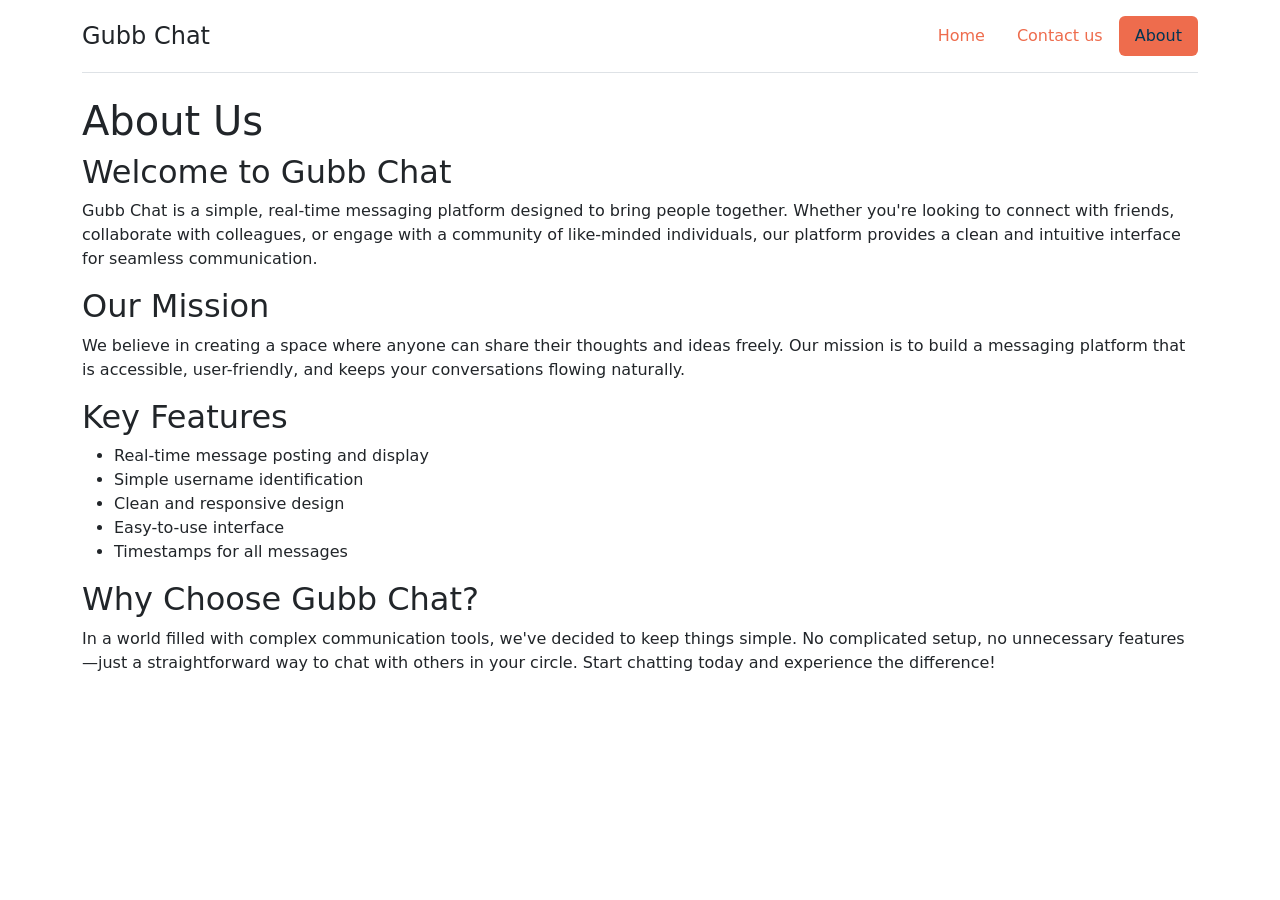
==== about.html @ 64524fd4 "styling html/css/bootstrap and change to form" ====
<!DOCTYPE html>
<html lang="en">
<head>
  <meta charset="UTF-8">
  <title>About Us - Public Chat App</title>
  <link rel="stylesheet" href="css/style.css">
  <link href="https://cdn.jsdelivr.net/npm/bootstrap@5.3.8/dist/css/bootstrap.min.css" rel="stylesheet" integrity="sha384-sRIl4kxILFvY47J16cr9ZwB07vP4J8+LH7qKQnuqkuIAvNWLzeN8tE5YBujZqJLB" crossorigin="anonymous">
  <!-- google fonts -->
  <link rel="preconnect" href="https://fonts.googleapis.com">
  <link rel="preconnect" href="https://fonts.gstatic.com" crossorigin>
  <link href="https://fonts.googleapis.com/css2?family=Bitcount+Prop+Double:wght@100..900&display=swap" rel="stylesheet">
</head>
<body>
  <div class="container">
    <header class="d-flex flex-wrap justify-content-center py-3 mb-4 border-bottom">
      <a href="/" class="d-flex align-items-center mb-3 mb-md-0 me-md-auto text-dark text-decoration-none">
        <!-- <svg class="bi me-2" width="40" height="32"><use xlink:href="#bootstrap"></use></svg> -->
        <span class="fs-4">Gubb Chat</span>
      </a>

      <ul class="nav nav-pills">
        <li class="nav-item"><a href="index.html" class="nav-link">Home</a></li>
        <li class="nav-item"><a href="contact.html" class="nav-link">Contact us</a></li>
        <li class="nav-item"><a href="about.html" class="nav-link active" aria-current="page">About</a></li>
      </ul>
    </header>
  </div>

  <div class="container">
    <h1>About Us</h1>
    
    <section class="content">
      <h2>Welcome to Gubb Chat</h2>
      <p>
        Gubb Chat is a simple, real-time messaging platform designed to bring people together. 
        Whether you're looking to connect with friends, collaborate with colleagues, or engage with 
        a community of like-minded individuals, our platform provides a clean and intuitive interface 
        for seamless communication.
      </p>

      <h2>Our Mission</h2>
      <p>
        We believe in creating a space where anyone can share their thoughts and ideas freely. 
        Our mission is to build a messaging platform that is accessible, user-friendly, and 
        keeps your conversations flowing naturally.
      </p>

      <h2>Key Features</h2>
      <ul>
        <li>Real-time message posting and display</li>
        <li>Simple username identification</li>
        <li>Clean and responsive design</li>
        <li>Easy-to-use interface</li>
        <li>Timestamps for all messages</li>
      </ul>

      <h2>Why Choose Gubb Chat?</h2>
      <p>
        In a world filled with complex communication tools, we've decided to keep things simple. 
        No complicated setup, no unnecessary features—just a straightforward way to chat with others 
        in your circle. Start chatting today and experience the difference!
      </p>
    </section>
  </div>
     <script src="https://cdn.jsdelivr.net/npm/bootstrap@5.3.8/dist/js/bootstrap.bundle.min.js" integrity="sha384-FKyoEForCGlyvwx9Hj09JcYn3nv7wiPVlz7YYwJrWVcXK/BmnVDxM+D2scQbITxI" crossorigin="anonymous"></script>
</body>
</html>
---- css/style.css ----
body {
  background-color: #051923;
}

.message {
  padding: 12px 16px;
  border-radius: 14px;
  background: rgba(255, 255, 255, 0.08);
  box-shadow: 0 4px 12px rgba(0,0,0,0.2);
  transition: all 0.2s ease;
  cursor: grab;
  backdrop-filter: blur(6px);
}

/* Hover */
.message:hover {
  transform: translateY(-3px);
  background: rgba(255, 255, 255, 0.15);
}

/* När man drar */
.message.dragging {
  opacity: 0.5;
  transform: scale(0.95);
  cursor: grabbing;
}


#deleteZone {
  margin-top: 20px;
  padding: 18px;
  text-align: center;
  border-radius: 16px;
  border: 2px dashed rgba(255, 0, 0, 0.4);
  color: rgba(255, 0, 0, 0.7);
  font-weight: bold;
  transition: all 0.25s ease;
}

/* När du drar över */
#deleteZone.hover {
  background: rgba(255, 0, 0, 0.2);
  border-color: red;
  color: white;
  transform: scale(1.05);
  box-shadow: 0 0 20px rgba(255, 0, 0, 0.4);
}

/* ====== Section: Colors ====== */
/* orange */
.burnt-peach-bg {
  background-color: #ee6c4d;
}
.burnt-peach {
  color: #ee6c4d;
}
/* Blue */
.deep-space-blue {
  color: #003554;
}
.deep-space-blue-bg { 
  background-color: #003554;
}
/* Darker blue */
.ink-black {
  color: #051923 ;
}
.ink-black-bg {
  background-color: #051923;
}

.white {
  color: white;
}
.white-bg {
  background-color: white;
}
/* ====== Section: Colors ====== */

.bg-main {
  background-color: #003554;
}

.nav-pills {
  --bs-nav-pills-link-active-bg: #ee6c4d !important;
}

.nav-link {
  color: #ee6c4d !important;
}

.active  {
  color: #003554 !important
}

.btn-burnt-peach {
  --bs-btn-color: #ffffff;
  --bs-btn-bg: #ee6c4d;
  --bs-btn-border-color: #ee6c4d;
  --bs-btn-hover-color: #ffffff;
  --bs-btn-hover-bg: #e15f41;
  --bs-btn-hover-border-color: #d75a3e;
  --bs-btn-focus-shadow-rgb: 238, 108, 77;
  --bs-btn-active-color: #ffffff;
  --bs-btn-active-bg: #d75a3e;
  --bs-btn-active-border-color: #cc553a;
}

.bitcount-prop-double {
  font-family: "Bitcount Prop Double", system-ui;
  font-optical-sizing: auto;
  font-weight: 400;
  font-style: normal;
  font-variation-settings:
    "slnt" 0,
    "CRSV" 0.5,
    "ELSH" 0,
    "ELXP" 0;
}
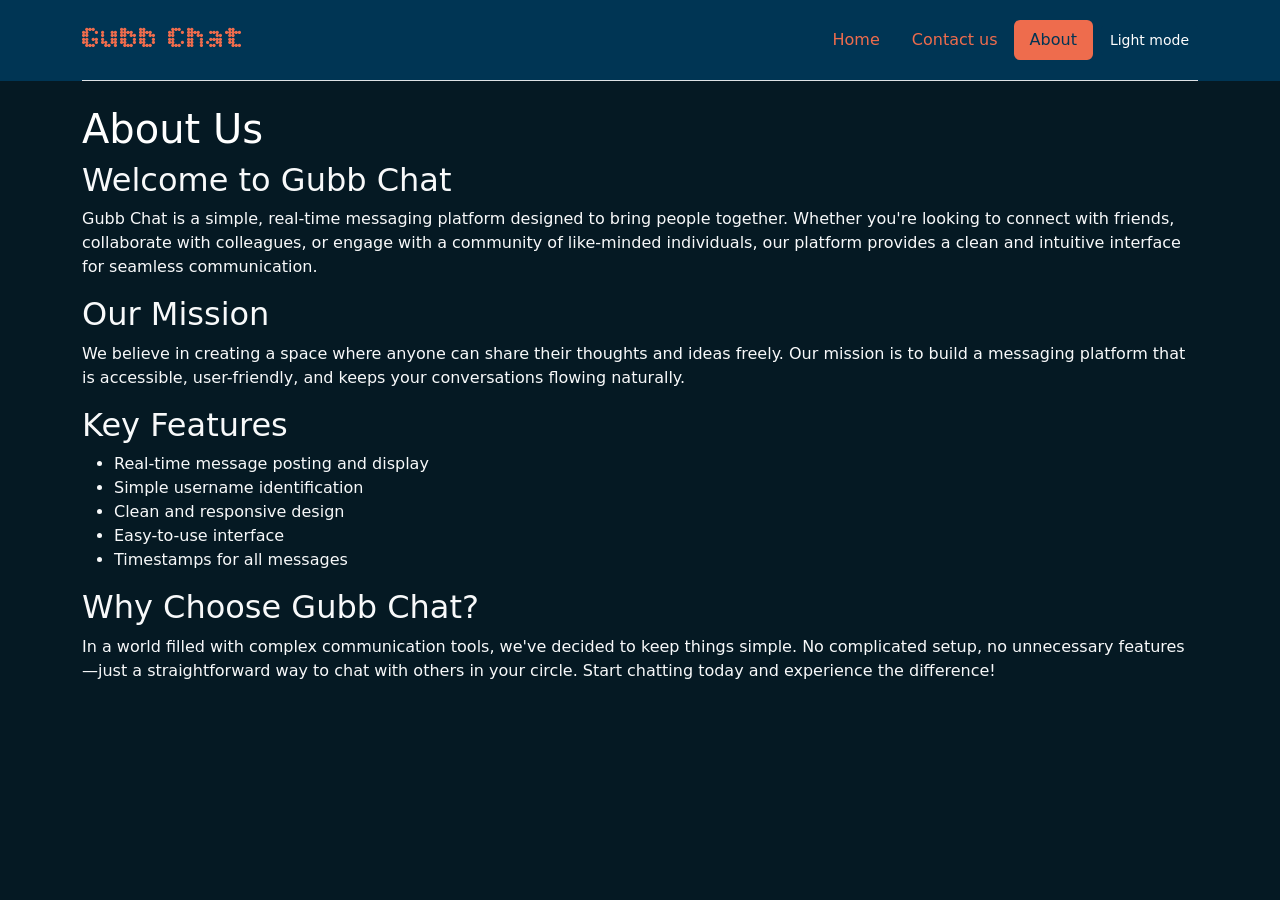
==== commit 5a6acfe2: "Merge branch 'main' into mohammed-branch" ====
--- a/about.html
+++ b/about.html
@@ -3,31 +3,37 @@
 <head>
   <meta charset="UTF-8">
   <title>About Us - Public Chat App</title>
+  <link href="https://cdn.jsdelivr.net/npm/bootstrap@5.3.8/dist/css/bootstrap.min.css" rel="stylesheet" integrity="sha384-sRIl4kxILFvY47J16cr9ZwB07vP4J8+LH7qKQnuqkuIAvNWLzeN8tE5YBujZqJLB" crossorigin="anonymous">
   <link rel="stylesheet" href="css/style.css">
-  <link href="https://cdn.jsdelivr.net/npm/bootstrap@5.3.8/dist/css/bootstrap.min.css" rel="stylesheet" integrity="sha384-sRIl4kxILFvY47J16cr9ZwB07vP4J8+LH7qKQnuqkuIAvNWLzeN8tE5YBujZqJLB" crossorigin="anonymous">
+  <script src="script/theme.js" defer></script>
   <!-- google fonts -->
   <link rel="preconnect" href="https://fonts.googleapis.com">
   <link rel="preconnect" href="https://fonts.gstatic.com" crossorigin>
   <link href="https://fonts.googleapis.com/css2?family=Bitcount+Prop+Double:wght@100..900&display=swap" rel="stylesheet">
 </head>
 <body>
-  <div class="container">
-    <header class="d-flex flex-wrap justify-content-center py-3 mb-4 border-bottom">
-      <a href="/" class="d-flex align-items-center mb-3 mb-md-0 me-md-auto text-dark text-decoration-none">
-        <!-- <svg class="bi me-2" width="40" height="32"><use xlink:href="#bootstrap"></use></svg> -->
-        <span class="fs-4">Gubb Chat</span>
-      </a>
+  <div class="bg-main">
+    <div class="container">
+      <header class="d-flex flex-wrap justify-content-center py-3 mb-4 border-bottom">
+        <a href="/" class="d-flex align-items-center mb-3 mb-md-0 me-md-auto text-dark text-decoration-none">
+          <!-- <svg class="bi me-2" width="40" height="32"><use xlink:href="#bootstrap"></use></svg> -->
+          <span class="fs-2 bitcount-prop-double burnt-peach">Gubb Chat</span>
+        </a>
 
-      <ul class="nav nav-pills">
-        <li class="nav-item"><a href="index.html" class="nav-link">Home</a></li>
-        <li class="nav-item"><a href="contact.html" class="nav-link">Contact us</a></li>
-        <li class="nav-item"><a href="about.html" class="nav-link active" aria-current="page">About</a></li>
-      </ul>
-    </header>
+        <ul class="nav nav-pills align-items-center">
+          <li class="nav-item"><a href="index.html" class="nav-link">Home</a></li>
+          <li class="nav-item"><a href="contact.html" class="nav-link">Contact us</a></li>
+          <li class="nav-item"><a href="about.html" class="nav-link active" aria-current="page">About</a></li>
+          <li class="nav-item ms-2">
+            <button id="themeToggle" class="btn btn-burnt-peach btn-sm" type="button">Light mode</button>
+          </li>
+        </ul>
+      </header>
+    </div>
   </div>
 
-  <div class="container">
-    <h1>About Us</h1>
+  <div class="container text-light">
+    <h1 class="white">About Us</h1>
     
     <section class="content">
       <h2>Welcome to Gubb Chat</h2>
--- a/css/style.css
+++ b/css/style.css
@@ -1,7 +1,42 @@
-body {
-  background-color: #051923;
+:root {
+  /* Theme tokens (dark = default) */
+  --bg: #051923;
+  --surface: #003554;
+  --text: #ffffff;
+  --accent: #ee6c4d;
+  --accent-strong: #e15f41;
+  --accent-stronger: #d75a3e;
+  --btn-bg: #003554;
+  --btn-bg-hover: #002a43;
+  --btn-bg-active: #002439;
+  --btn-focus-rgb: 0, 53, 84;
 }
 
+:root[data-theme="light"] {
+  /* Light mode placeholders */
+  --bg: #f6f7fb;
+  --surface: #ffffff;
+  --text: #0b1a24;
+  --accent: #ee6c4d;
+  --accent-strong: #e15f41;
+  --accent-stronger: #d75a3e;
+  --btn-bg: #003554;
+  --btn-bg-hover: #002a43;
+  --btn-bg-active: #002439;
+  --btn-focus-rgb: 0, 53, 84;
+}
+
+body {
+  background-color: var(--bg) !important;
+  color: var(--text);
+}
+
+/* Fix Bootstrap's text-light in light mode */
+:root[data-theme="light"] .text-light {
+  color: var(--text) !important;
+}
+
+/* Message */
 .message {
   padding: 12px 16px;
   border-radius: 14px;
@@ -26,6 +61,7 @@
 }
 
 
+/* Delete zone */
 #deleteZone {
   margin-top: 20px;
   padding: 18px;
@@ -37,7 +73,7 @@
   transition: all 0.25s ease;
 }
 
-/* När du drar över */
+/* Hover delete */
 #deleteZone.hover {
   background: rgba(255, 0, 0, 0.2);
   border-color: red;
@@ -49,60 +85,82 @@
 /* ====== Section: Colors ====== */
 /* orange */
 .burnt-peach-bg {
-  background-color: #ee6c4d;
+  background-color: var(--accent);
 }
 .burnt-peach {
-  color: #ee6c4d;
+  color: var(--accent);
 }
 /* Blue */
 .deep-space-blue {
-  color: #003554;
+  color: var(--surface);
 }
 .deep-space-blue-bg { 
-  background-color: #003554;
+  background-color: var(--surface);
 }
 /* Darker blue */
 .ink-black {
-  color: #051923 ;
+  color: var(--bg);
 }
 .ink-black-bg {
-  background-color: #051923;
+  background-color: var(--bg);
 }
 
 .white {
-  color: white;
+  color: var(--text);
 }
 .white-bg {
-  background-color: white;
+  background-color: #ffffff;
 }
 /* ====== Section: Colors ====== */
 
 .bg-main {
-  background-color: #003554;
+  background-color: var(--surface);
 }
 
 .nav-pills {
-  --bs-nav-pills-link-active-bg: #ee6c4d !important;
+  --bs-nav-pills-link-active-bg: var(--accent) !important;
 }
 
 .nav-link {
-  color: #ee6c4d !important;
+  color: var(--accent) !important;
 }
 
 .active  {
-  color: #003554 !important
+  color: var(--surface) !important
+}
+
+.footer-social a {
+  color: var(--text) !important;
+  opacity: 0.7;
+  font-size: 1.25rem;
+  transition: color 0.2s ease, opacity 0.2s ease, transform 0.2s ease;
+}
+
+.footer-social a:hover {
+  color: var(--accent) !important;
+  opacity: 1;
+  transform: translateY(-2px);
+}
+
+.footer-social .bi {
+  display: inline-block;
+}
+
+footer .text-muted {
+  color: var(--text) !important;
+  opacity: 0.7;
 }
 
 .btn-burnt-peach {
   --bs-btn-color: #ffffff;
-  --bs-btn-bg: #ee6c4d;
-  --bs-btn-border-color: #ee6c4d;
+  --bs-btn-bg: var(--btn-bg);
+  --bs-btn-border-color: var(--btn-bg);
   --bs-btn-hover-color: #ffffff;
-  --bs-btn-hover-bg: #e15f41;
-  --bs-btn-hover-border-color: #d75a3e;
-  --bs-btn-focus-shadow-rgb: 238, 108, 77;
+  --bs-btn-hover-bg: var(--btn-bg-hover);
+  --bs-btn-hover-border-color: var(--btn-bg-hover);
+  --bs-btn-focus-shadow-rgb: var(--btn-focus-rgb);
   --bs-btn-active-color: #ffffff;
-  --bs-btn-active-bg: #d75a3e;
+  --bs-btn-active-bg: var(--btn-bg-active);
   --bs-btn-active-border-color: #cc553a;
 }
 
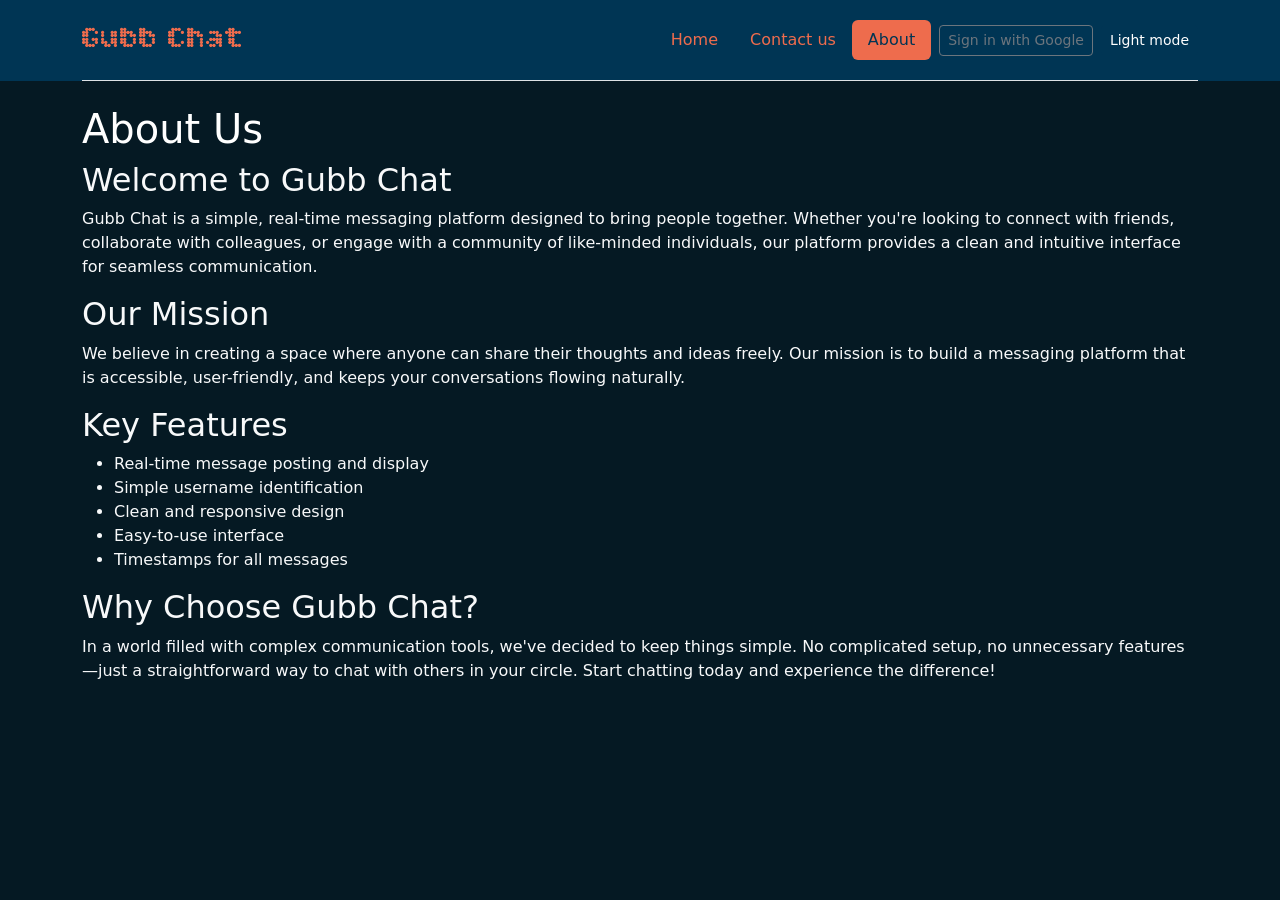
==== commit fadcf4e0: "Update about.html" ====
--- a/about.html
+++ b/about.html
@@ -15,15 +15,17 @@
   <div class="bg-main">
     <div class="container">
       <header class="d-flex flex-wrap justify-content-center py-3 mb-4 border-bottom">
-        <a href="/" class="d-flex align-items-center mb-3 mb-md-0 me-md-auto text-dark text-decoration-none">
+        <a href="index.html" class="d-flex align-items-center mb-3 mb-md-0 me-md-auto text-dark text-decoration-none">
           <!-- <svg class="bi me-2" width="40" height="32"><use xlink:href="#bootstrap"></use></svg> -->
           <span class="fs-2 bitcount-prop-double burnt-peach">Gubb Chat</span>
         </a>
 
         <ul class="nav nav-pills align-items-center">
           <li class="nav-item"><a href="index.html" class="nav-link">Home</a></li>
-          <li class="nav-item"><a href="contact.html" class="nav-link">Contact us</a></li>
-          <li class="nav-item"><a href="about.html" class="nav-link active" aria-current="page">About</a></li>
+          <li class="nav-item"><a href="./contact.html" class="nav-link">Contact us</a></li>
+          <li class="nav-item"><a href="./about.html" class="nav-link active" aria-current="page">About</a></li>
+          <li class="nav-item ms-2" id="loginItem"><button id="loginBtn" class="btn btn-outline-secondary btn-sm">Sign in with Google</button></li>
+          <li class="nav-item ms-2" id="logoutItem" style="display:none"><button id="logoutBtn" class="btn btn-outline-danger btn-sm">Sign out</button></li>
           <li class="nav-item ms-2">
             <button id="themeToggle" class="btn btn-burnt-peach btn-sm" type="button">Light mode</button>
           </li>
@@ -69,5 +71,6 @@
     </section>
   </div>
      <script src="https://cdn.jsdelivr.net/npm/bootstrap@5.3.8/dist/js/bootstrap.bundle.min.js" integrity="sha384-FKyoEForCGlyvwx9Hj09JcYn3nv7wiPVlz7YYwJrWVcXK/BmnVDxM+D2scQbITxI" crossorigin="anonymous"></script>
+  <script src="script/authNav.js" type="module" defer></script>
 </body>
 </html>
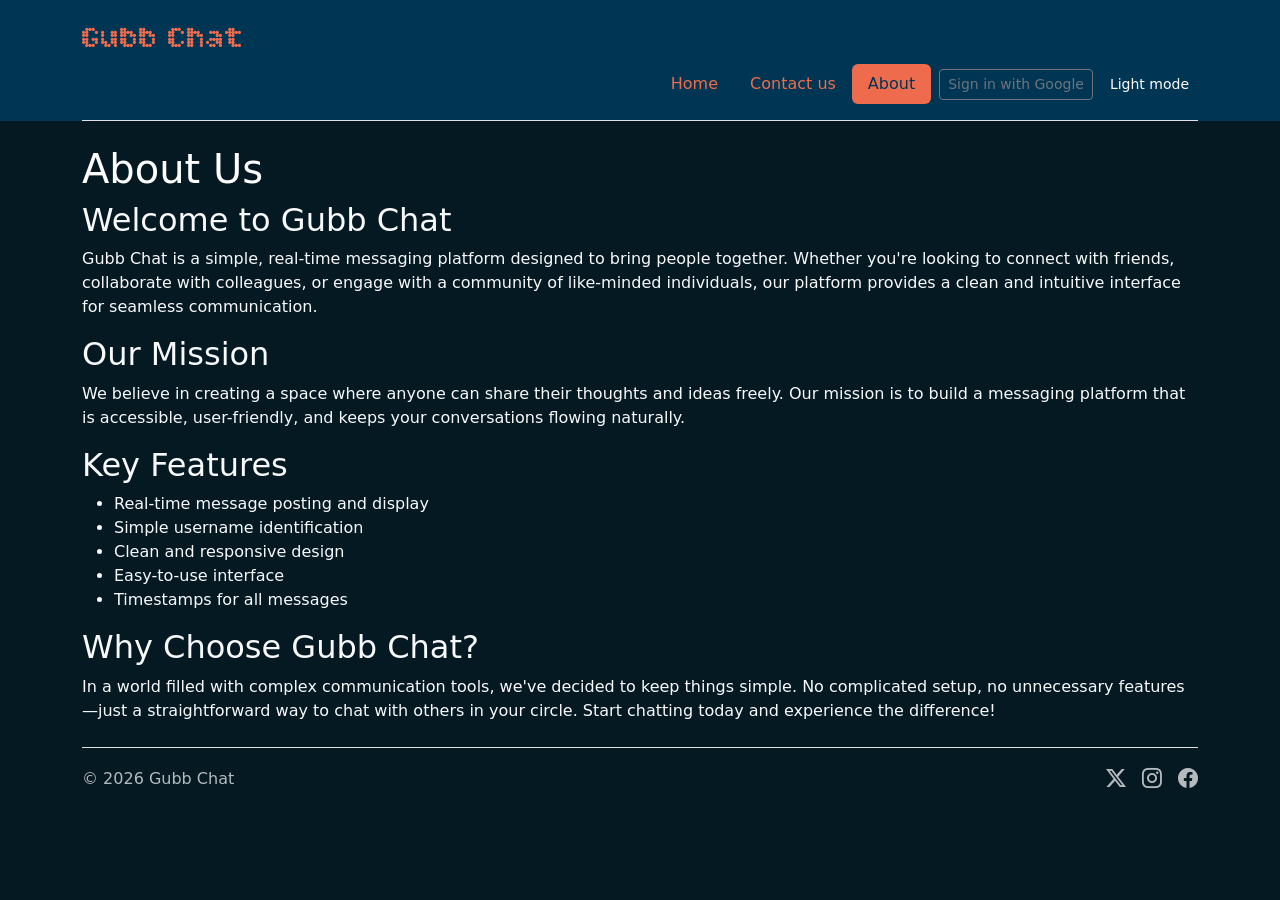
==== commit 1639c7bc: "Merge pull request #37 from mohammed-alpha91/mohammed-branch fixat social links i footer" ====
--- a/about.html
+++ b/about.html
@@ -2,9 +2,12 @@
 <html lang="en">
 <head>
   <meta charset="UTF-8">
+  <meta name="viewport" content="width=device-width, initial-scale=1">
+  <link rel="icon" type="image/jpeg" href="GCfavico.jpg">
   <title>About Us - Public Chat App</title>
   <link href="https://cdn.jsdelivr.net/npm/bootstrap@5.3.8/dist/css/bootstrap.min.css" rel="stylesheet" integrity="sha384-sRIl4kxILFvY47J16cr9ZwB07vP4J8+LH7qKQnuqkuIAvNWLzeN8tE5YBujZqJLB" crossorigin="anonymous">
   <link rel="stylesheet" href="css/style.css">
+  <link rel="stylesheet" href="https://cdn.jsdelivr.net/npm/bootstrap-icons@1.11.3/font/bootstrap-icons.min.css">
   <script src="script/theme.js" defer></script>
   <!-- google fonts -->
   <link rel="preconnect" href="https://fonts.googleapis.com">
@@ -14,22 +17,30 @@
 <body>
   <div class="bg-main">
     <div class="container">
-      <header class="d-flex flex-wrap justify-content-center py-3 mb-4 border-bottom">
-        <a href="index.html" class="d-flex align-items-center mb-3 mb-md-0 me-md-auto text-dark text-decoration-none">
+      <header class="d-flex flex-wrap justify-content-between align-items-center py-3 mb-4 border-bottom">
+        <a href="index.html" class="d-flex align-items-center text-dark text-decoration-none">
           <!-- <svg class="bi me-2" width="40" height="32"><use xlink:href="#bootstrap"></use></svg> -->
           <span class="fs-2 bitcount-prop-double burnt-peach">Gubb Chat</span>
         </a>
 
-        <ul class="nav nav-pills align-items-center">
-          <li class="nav-item"><a href="index.html" class="nav-link">Home</a></li>
-          <li class="nav-item"><a href="./contact.html" class="nav-link">Contact us</a></li>
-          <li class="nav-item"><a href="./about.html" class="nav-link active" aria-current="page">About</a></li>
-          <li class="nav-item ms-2" id="loginItem"><button id="loginBtn" class="btn btn-outline-secondary btn-sm">Sign in with Google</button></li>
-          <li class="nav-item ms-2" id="logoutItem" style="display:none"><button id="logoutBtn" class="btn btn-outline-danger btn-sm">Sign out</button></li>
-          <li class="nav-item ms-2">
-            <button id="themeToggle" class="btn btn-burnt-peach btn-sm" type="button">Light mode</button>
-          </li>
-        </ul>
+        <button class="burger-btn d-md-none" type="button" data-bs-toggle="collapse" data-bs-target="#navMenu" aria-controls="navMenu" aria-expanded="false" aria-label="Toggle navigation">
+          <span class="burger-bar"></span>
+          <span class="burger-bar"></span>
+          <span class="burger-bar"></span>
+        </button>
+
+        <div class="collapse w-100 d-md-flex justify-content-end" id="navMenu">
+          <ul class="nav nav-pills align-items-md-center flex-column flex-md-row align-items-start mt-2 mt-md-0">
+            <li class="nav-item"><a href="index.html" class="nav-link">Home</a></li>
+            <li class="nav-item"><a href="./contact.html" class="nav-link">Contact us</a></li>
+            <li class="nav-item"><a href="./about.html" class="nav-link active" aria-current="page">About</a></li>
+            <li class="nav-item ms-md-2" id="loginItem"><button id="loginBtn" class="btn btn-outline-secondary btn-sm">Sign in with Google</button></li>
+            <li class="nav-item ms-md-2" id="logoutItem" style="display:none"><button id="logoutBtn" class="btn btn-outline-danger btn-sm">Sign out</button></li>
+            <li class="nav-item ms-md-2">
+              <button id="themeToggle" class="btn btn-burnt-peach btn-sm" type="button">Light mode</button>
+            </li>
+          </ul>
+        </div>
       </header>
     </div>
   </div>
@@ -70,7 +81,22 @@
       </p>
     </section>
   </div>
-     <script src="https://cdn.jsdelivr.net/npm/bootstrap@5.3.8/dist/js/bootstrap.bundle.min.js" integrity="sha384-FKyoEForCGlyvwx9Hj09JcYn3nv7wiPVlz7YYwJrWVcXK/BmnVDxM+D2scQbITxI" crossorigin="anonymous"></script>
+
+  <div class="container">
+    <footer class="d-flex flex-wrap justify-content-between align-items-center py-3 my-4 border-top">
+      <div class="col-md-6 d-flex align-items-center">
+        <span class="text-muted">&copy; 2026 Gubb Chat</span>
+      </div>
+
+      <ul class="nav col-md-6 justify-content-end list-unstyled d-flex footer-social">
+        <li class="ms-3"><a class="text-muted" href="https://x.com" aria-label="Follow us on X" target="_blank" rel="noopener noreferrer"><i class="bi bi-twitter-x"></i></a></li>
+        <li class="ms-3"><a class="text-muted" href="https://instagram.com" aria-label="Follow us on Instagram" target="_blank" rel="noopener noreferrer"><i class="bi bi-instagram"></i></a></li>
+        <li class="ms-3"><a class="text-muted" href="https://facebook.com" aria-label="Follow us on Facebook" target="_blank" rel="noopener noreferrer"><i class="bi bi-facebook"></i></a></li>
+      </ul>
+    </footer>
+  </div>
+
+   <script src="https://cdn.jsdelivr.net/npm/bootstrap@5.3.8/dist/js/bootstrap.bundle.min.js" integrity="sha384-FKyoEForCGlyvwx9Hj09JcYn3nv7wiPVlz7YYwJrWVcXK/BmnVDxM+D2scQbITxI" crossorigin="anonymous"></script>
   <script src="script/authNav.js" type="module" defer></script>
 </body>
 </html>
